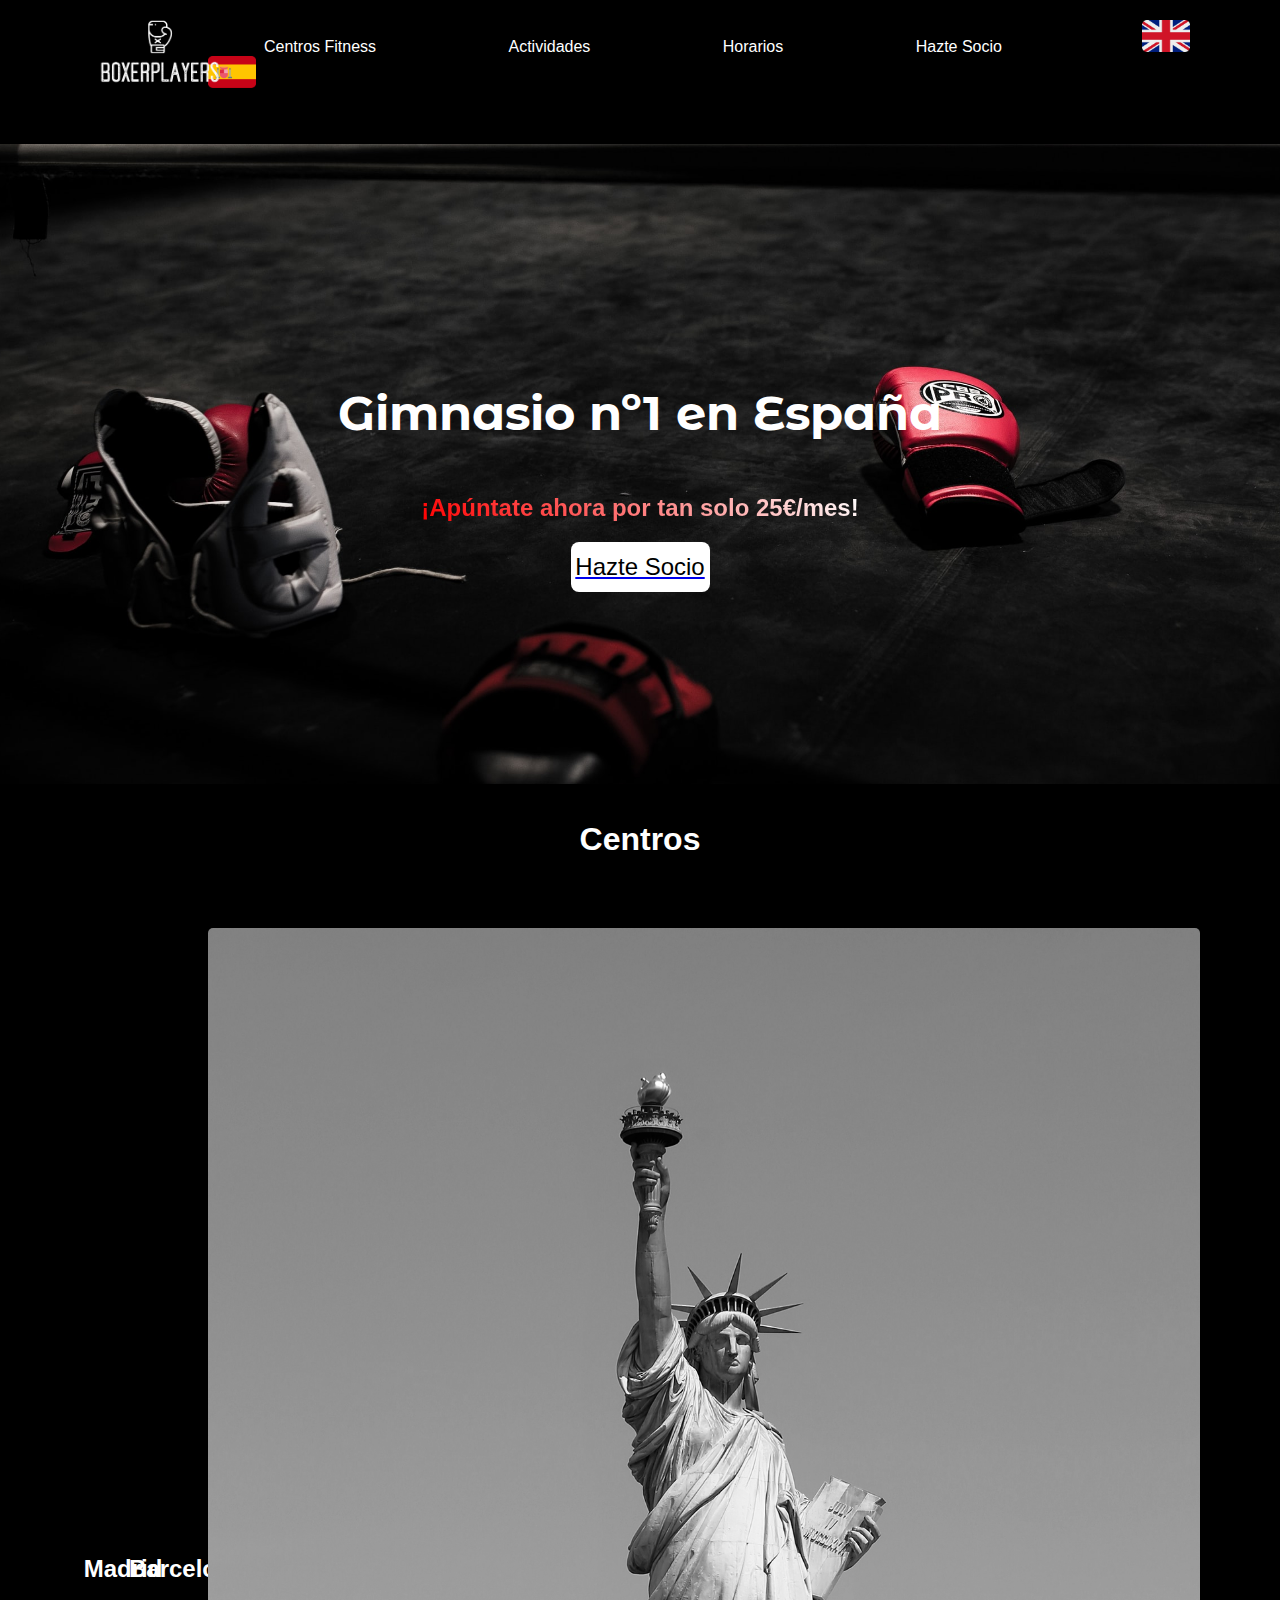
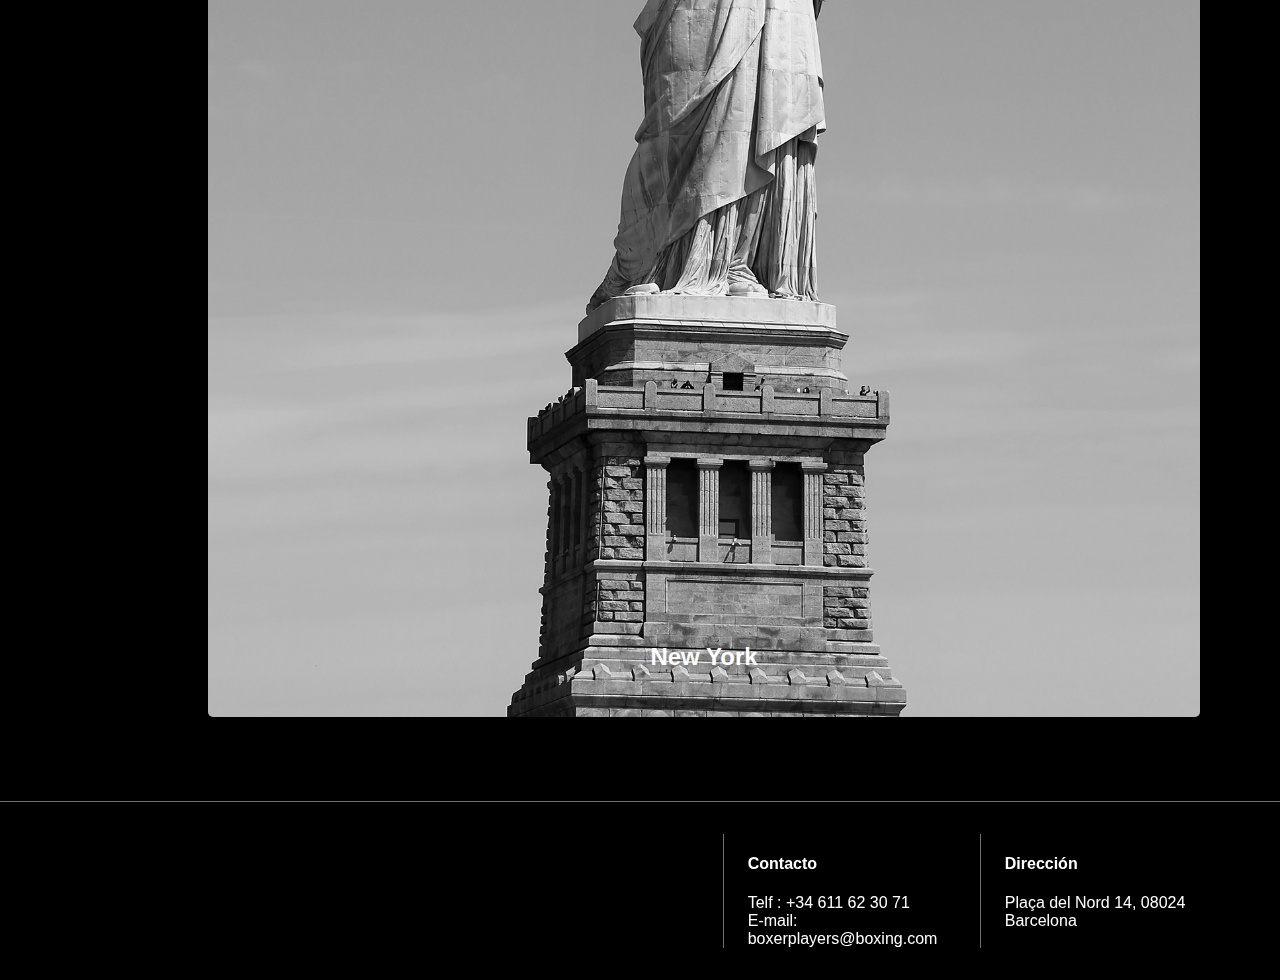
==== index.html @ 64cd2744 "A ver" ====
<!DOCTYPE html>
<html lang="en">
<head>
    <meta charset="UTF-8">
    <meta http-equiv="X-UA-Compatible" content="IE=edge">
    <meta name="viewport" content="width=device-width, initial-scale=1.0">
    <title>Boxing</title>
    <link rel="stylesheet" href="../css/responsive.css">
    <link rel="preconnect" href="https://fonts.googleapis.com"> 
    <link rel="preconnect" href="https://fonts.gstatic.com" crossorigin> 
    <link href="https://fonts.googleapis.com/css2?family=Montserrat+Alternates:wght@100;300;400;500;700&display=swap" rel="stylesheet">
    <script src="../translatorPartner.js" defer></script>

</head>
<body>
    <header id = "header">
        <!-- <button class="btn-mobile">---</button> -->
        <div class="dropdown">
            <span>&nbsp&nbsp_____ <br>&nbsp&nbsp_____ <br>&nbsp&nbsp_____</span>
            <div class="dropdown-content">
                <div class="dropdown-box">
                    <a class="redirect" href="centros.html" id="t-centrosFitness-mobile">Centros Fitness</a>
                </div>
                <div class="dropdown-box">
                    <a class="redirect" href="actividades.html" id="t-actividades-mobile">Actividades</a>
                </div>
                <div class="dropdown-box">
                    <a class= "redirect" href="horarios.html" id= "t-horarios-mobile">Horarios</a>
                </div>
                <div class="dropdown-box">
                    <a class="redirect" href="haztesocio.html" id="t-hazteSocio-mobile">Hazte Socio</a>
                </div>
                <div class="dropdown-box">
                    <img class="flag" src="../img/Ingles.png" onclick="changeLanguage('en')" alt="English">
                    <img class="flag" src="../img/Espana.png" onclick="changeLanguage('es')" alt="English">
                </div>
            </div>
        </div>
        <a href="index.html">
            <img id = "logo" src="../img/logo.png" alt="BoxPlayers">
        </a>   

        <nav>
            <ul>
                <li> 
                    <a class="redirect" href="centros.html" id="t-centrosFitness"> Centros Fitness</a>
                </li> 
                <li> 
                    <a class="redirect" href="actividades.html"id="t-actividades">Actividades</a>
                </li> 
                <li> 
                    <a class= "redirect" href="horarios.html"id="t-horarios">Horarios</a>
                </li> 
                <li> 
                    <a class="redirect" href="haztesocio.html" id="t-hazteSocio">Hazte Socio</a>
                </li> 
                <li>
                    <img class="flag" src="../img/Ingles.png" onclick="changeLanguage('en')" alt="English">
                    <img class="flag" src="../img/Espana.png" onclick="changeLanguage('es')" alt="Spanish">
                </li> 
            </ul>
        </nav>
    </header>
    <div class="body-content">
        <div class="banner">
            <h1 class="titulo" id= "t-bannerTitle">Gimnasio nº1 en España</h1>
            <h2 class="degradado" id="t-cuota">¡Apúntate ahora por tan solo 25€/mes!</h2>    
            <div class="button-container">
                <a href="./html/haztesocio.html">
                    <button class="btn" type="button" value="Hazte Socio" style="height:50px; width:100%" id="t-bannerInput">Hazte Socio </button>
                </a>
            </div>
            
        </div>

        <h1 class="titulo-centros" id="t-centros">Centros</h1>

        <div class="container-centros">

            <div class="item-centros">
                <a href="./html/centros.html">
                    <img class= "img-centros" src="../img/md.png" alt="">
                </a>
                
                <h2 class="nombre-ciudad">Madrid</h2>
                
            </div>
            
            <div class="item-centros">
                <a href="./html/centros.html">
                    <img class= "img-centros" src="../img/bcn.png" alt="">
                </a>
                <h2 class="nombre-ciudad">Barcelona</h2>
            </div>

            <div class="item-centros">
                <a href="./html/centros.html">
                    <img class= "img-centros" src="../img/ny.png" alt="">
                </a>
                <h2 class="nombre-ciudad">New York</h2>
            </div>
        </div>
    </div>
    <footer>
        <div id="footer">
            <div class="footer-box-container">
                <div class="footer-box-block">
                    <div>
                        <a href="https://www.instagram.com/playersboxer/" target="_blank"><img class="img-sclmd" src="../img/insta-logo.png" alt=""></a>
                    </div>
                    <div id="blank-box"></div>
                    <div class="footer-box">
                        <h4 id="t-contact">Contacto</h4>
                        <a class="redirect" href="tel:611623071">Telf : +34 611 62 30 71</a>
                        <br>
                        <a class="redirect" href="mailto:boxerplayers@gmail.com">E-mail: boxerplayers@boxing.com</a>
                    </div>
                    <div class="footer-box">
                        <h4 id="t-direction">Dirección</h4>
                        <a class="redirect" href="https://rb.gy/ewht63" target="_blank">Plaça del Nord 14, 08024 Barcelona</a>
                    </div>
                    
                </div>
            </div>
        </div>
    </footer>
</body> 
</html>
---- css/responsive.css ----
@media (min-width: 481px){
html {
    scroll-behavior: smooth;
    background-color: black;
    color: white;
}


.btn {
    display: block;
    color: black;
    background-color: white;
    border-radius: 8px;
    font-size: 1.5rem;
    border: none;
    -webkit-transition-duration: 0.4s;
    transition-duration: 0.4s;
    padding: 0.3rem;
    margin: 0 auto;
}

.degradado{

    background: linear-gradient(45deg, red,white);
    -webkit-background-clip: text;
    color: transparent;  
}

.btn:hover{
    background-color: black;
    color: white;
    box-shadow: 0 12px 16px 0 rgba(0,0,0,0.24), 0 17px 50px 0 rgba(0,0,0,0.19);
}

:root {
    --primary-color: #ea5d40;
    --second-color: #fceeeb;
    --third-color: #752e20;
    --fourth-color: #2e120c;
    --fifth-color: orange;
    --wrapper-width: 90vw;
}

body {
    font-family: Arial, Helvetica, sans-serif;
    max-width: 100%; 
    margin: auto 0px;
    
}

header {
    z-index: 1;
    background-color: black;
    padding: 3rem 0rem;
}


.header nav ul li:hover{
    background-color: red;
}

h1{
    color: white;
    text-align: center;
    padding-top: 1rem;
}
.text-center {
    height: 100%;
    width: 100%;
    display: flex;
    margin-left: 10%;
    margin-right: 10%;

}

#header {
    position: sticky;
    display: flex;
    top: 0;
    max-height: 1rem;
    width: 100%;
    display: flex;
    align-items: center;
    justify-content: space-between;
}
.banner{
    width: 100%;
    height: 40rem;
    align-items: center;
    text-align: center;
    background-image: url("../img/banner.jpg");  
    display: flex;
    flex-direction: column;
    justify-content: center;
    align-items: center;
    background-position:top center;
    background-repeat: no-repeat;
    background-attachment: fixed;
    background-size: cover;
    background-color: #999;
    position: sticky;
}

.titulo{
    font-family: 'Montserrat Alternates', sans-serif;
    font-size: 3rem;

    animation: primeranimacion 350ms ease-out 1;
}

@keyframes primeranimacion{
    from{
    transform: scale(4);
    }
    to{
    transform: scale(1);
    }

}

#logo{
    position: relative;
    left: 5rem;
    max-width: 10rem;
    max-height: 10rem;
    align-items: flex-start;
}
li{
    margin: 10px 0;
}
ul li{
    display: inline;
    padding: 4rem;
    margin: auto;
    color: white;
}
ul li a:link, ul li a:visited{
    color: white;
    text-decoration: none;
}
a:link a:visited a:active{
    text-decoration: none;
}
.container-centros{
    position: relative;
    display: flex;
    justify-content: center;
    align-items: center;
    padding: 3rem;
    }

.item {
    width: 30px;
    height: 40px;
    border-radius: 5px;

}
.item:hover{
    box-shadow: 0 0 10px rgba(255, 255, 255, 1);
}

.titulo-centros{
    justify-content: start;
}

.item-centros{
    position: relative;
    justify-content: center;
    align-items: center;
    grid-template-columns: repeat(3, 1fr);
    width: auto;
    height: auto;
    padding: 0px 2rem;
}

.nombre-ciudad{
    position: absolute;
    bottom: 30px;
    right: 0;
    left: 0;
    margin-left: auto;
    margin-right: auto;
    width: 150px;
    text-align: center;
}



.img-centros{
    max-width: 100%;
    max-height: 100%;
    border-radius: 5px;
    filter: grayscale(100%);
}
.img-centros:hover{
    filter: none;
}

#formulario0{
    z-index: 1;
    display: none;
}
#formulario1{
    z-index: 1;
    display: none;
}
#formulario2{
    z-index: 1;
    display: none;
}

.container-actividades{
    display: flex;
    justify-content: center;
    align-items: center;
    grid-template-columns: repeat(3, 1fr);
    grid-gap: 7rem;
    grid-template-rows: 100px 100px;
    padding: 10rem;
    padding-top: 4rem;
    margin: 3rem;
    height: 100%;
}

.item-actividad{
    width: 300px;
    height: 300px;
    box-shadow: 0 0 10px rgba(255, 255, 255, 0.39);
    border-radius: 4%;
}

.img-actividad{
    max-width: 100%;
    height: 100%;
}
.item-actividad:hover{
    width: 300px;
    height: 300px;
    box-shadow: 0 0 10px rgba(255, 255, 255, 1);
    border-radius: 4%;
}

.body-content, #horario {
    display: flex;
    align-items: center;
    flex-direction: column;
    margin: 0 auto;
}

.body-content, #actividades {
    display: flex;
    align-items: center;
    flex-direction: column;
    margin: 0 auto;
    padding: 4rem 15rem;
}

#footer{
    position: sticky;
    display: inline;
    bottom: 0;
    max-height: 1rem;
    width: 100%;
    align-items: center;
    justify-content: space-between;
}

/** Footer boxes */
.footer-box-container{
    display: flex;
    flex-direction: row-reverse;
    padding: 2rem;
    border-top: 1px solid #727272;
}

.footer-box-block{
    display: flex;
    flex-direction: row;
}

.footer-box {
    display: inline;
    padding: 0 1.5rem;
    border-left: 1px solid #727272;
}

.img-sclmd{
    width: 100px;
    height: 100px;
}

#blank-box{
    display: inline;
    width: 70rem;
}

.redirect{
    color: white;
    text-decoration: none;
}

.redirect:hover{
    color: gray;
}

.redirect:visited{
    color:none;
}

.social-media{
    padding: 2rem;
}
.body-content{
    padding: 2rem 0;
}

.formulario {
    /* border-radius: 5px;
    background-color: black;
    padding: 20px;
    display: flex;
    flex-direction: column; */
}

.map{
    max-width: 100%;
    max-height: 100%;
}

.actividades-content{
    display: flex;
    flex-direction: row;
    padding-top: 5rem;
}
.centros-content{
    display: flex;
    flex-direction: row;
    padding-top: 5rem;
}
#img-boxeo{
    display: flex;
    width: 550px;
    height: 350px;
    padding-top: 6rem;
}
.text-actividad {
    justify-content: center;
    text-align: justify;
}

.image-box{
    height: 100%;
    width: 100%;
    display: flex;
    align-items: center;
    justify-content: center;
    padding: 0 2rem;
}
.map-box{
    height: 100%;
    width: 100%;
    display: flex;
    align-items: center;
    justify-content: center;
}
.hidden {display: none;}
.is-required::after {
    content: '*';
    color: red;
}

form {
    border: 2px solid var(--second-color);
    border-radius: 4px;
    padding: 2.5rem;
}
.form-group {
    padding: 0.5rem;
    margin-bottom: 0.4rem;
}
input, textarea {
    border: 1px solid var(--second-color);
    border-radius: 4px;
    color: var(--second-color);
}
input:not(input[type="radio"], input[type="checkbox"]), textarea, select {
    width: 100%;
    font-size: 1.25rem;
    line-height: 1.75rem;
}
/* input:focus {
    border-color: var(--primary-color);
}
No queda massa bé així que no ho posem, però perquè ho sapigueu.*/

label {
    display: block;
    margin-bottom: 0.35rem;
    font-size: 1.1rem;
}
.inline {
    display: inline;
}
.dropdown {
    position: relative;
    display:none;
}

.dropdown-content {
    display: none;
    position: absolute;
    background-color: black;
    min-width: 160px;
    box-shadow: 0px 4px 8px 0px rgba(0,0,0,0.2);
    padding: 12px 16px;
    z-index: 1;
}

.dropdown-box{
    display: none;
    border: 1px solid white;
    padding: 1rem;
}

.dropdown:hover .dropdown-content {
    display: none;
}
#text-hide-pc{
    display: none;
}
.flag{
    padding: 0 0.5rem;
    width: 3rem;
    height: 2rem;
}
.flag:hover{
    cursor: pointer;
}
}
/* FOR MOBILE */

@media (max-width: 480px){
    .btn-mobile{
    display: block;
    
    }
    nav{
        display: none;
    }
    
    .btn-mobile:hover ~ nav {
    display: block;
    
    }
    /* COMENTARIO */
    
        html {
            scroll-behavior: smooth;
            background-color: black;
            color: white;
        }
        
        p{
            padding: 0rem 1.5rem;
        }
        
        .btn {
            display: block;
            color: black;
            background-color: white;
            border-radius: 8px;
            font-size: 1.5rem;
            border: none;
            -webkit-transition-duration: 0.4s;
            transition-duration: 0.4s;
            padding: 0.3rem;
            margin: 0 auto;
        }
        
        .degradado{
        
            background: linear-gradient(45deg,red,white);
            -webkit-background-clip: text;
            color: transparent;  
        }
        
        .btn:hover{
            background-color: black;
            color: white;
            box-shadow: 0 12px 16px 0 rgba(0,0,0,0.24), 0 17px 50px 0 rgba(0,0,0,0.19);
        }
        
        :root {
            --primary-color: #ea5d40;
            --second-color: #fceeeb;
            --third-color: #752e20;
            --fourth-color: #2e120c;
            --fifth-color: orange;
            --wrapper-width: 90vw;
        }
        
        body {
            font-family: Arial, Helvetica, sans-serif;
            max-width: 100%; 
            margin: auto 0px;
            
        }
        
        header {
            z-index: 1;
            background-color: black;
            padding: 3rem 0rem;
        }
        
        
        .header nav ul li:hover{
            background-color: red;
        }
        
        h1{
            color: white;
            text-align: center;
            padding-top: 1rem;
        }
        .text-center {
            height: 100%;
            width: 100%;
            display: flex;
            margin-left: 10%;
            margin-right: 10%;
        
        }
        
        #header {
            position: sticky;
            display: flex;
            top: 0;
            max-height: 1rem;
            width: 100%;
            display: flex;
            align-items: center;
            justify-content: space-between;
        }
        .banner{
            width: 100%;
            height: 25rem;
            align-items: center;
            text-align: center;
            background-image: url("../img/banner.jpg");  
            display: flex;
            flex-direction: column;
            justify-content: center;
            align-items: center;
            background-position:top center;
            background-repeat: no-repeat;
            background-attachment: fixed;
            background-size: cover;
            background-color: #999;
            position: sticky;
        }
        
        .titulo{
            font-family: 'Montserrat Alternates', sans-serif;
            font-size: 3rem;
        
            animation: primeranimacion 350ms ease-out 1;
        }
        
        @keyframes primeranimacion{
            from{
            transform: scale(4);
            }
            to{
            transform: scale(1);
            }
        
        }
        
        #logo {
            position: relative;
            left: 0rem;
            max-width: 9rem;
            max-height: 10rem;
            align-items: flex-start;
        }
        li{
            margin: 10px 0;
        }
        ul li{
            display: inline;
            padding: 2rem;
            margin: auto;
            color: white;
        }
        ul li a:link, ul li a:visited{
            color: white;
            text-decoration: none;
        }
            .container-centros {
                position: relative;
                display: flex;
                flex-direction: column;
                justify-content: center;
                align-items: center;
                padding: 3rem;
            }
        
        .item {
            width: 30px;
            height: 40px;
            border-radius: 5px;
        
        }
        .item:hover{
            box-shadow: 0 0 10px rgba(255, 255, 255, 1);
        }
        
        .titulo-centros{
            justify-content: start;
        }
        
        .item-centros{
            position: relative;
            justify-content: center;
            align-items: center;
            grid-template-columns: repeat(3, 1fr);
            width: auto;
            height: auto;
            padding: 0px 2rem;
        }
        
        .nombre-ciudad{
            display: none;
            position: absolute;
            bottom: 30px;
            right: 0;
            left: 0;
            margin-left: auto;
            margin-right: auto;
            width: 150px;
            text-align: center;
        }
        
        
        
        .img-centros{
            max-width: 100%;
            max-height: 100%;
            border-radius: 5px;
            filter: grayscale(100%);
        }
        .img-centros:hover{
            filter: none;
        }
        
        #formulario0{
            z-index: 1;
            display: none;
        }
        #formulario1{
            z-index: 1;
            display: none;
        }
        #formulario2{
            z-index: 1;
            display: none;
        }
        
        .container-actividades{
            display: flex;
            justify-content: center;
            align-items: center;
            grid-template-columns: repeat(3, 1fr);
            grid-gap: 7rem;
            grid-template-rows: 100px 100px;
            padding: 10rem;
            padding-top: 4rem;
            margin: 3rem;
            height: 100%;
        }
    
        .item-actividad{
            width: 300px;
            height: 300px;
            box-shadow: 0 0 10px rgba(255, 255, 255, 0.39);
            border-radius: 4%;
        }
        
        .img-actividad{
            max-width: 100%;
            height: 100%;
        }
        .item-actividad:hover{
            width: 300px;
            height: 300px;
            box-shadow: 0 0 10px rgba(255, 255, 255, 1);
            border-radius: 4%;
        }
        
        .body-content{
            display: flex;
            align-items: center;
            flex-direction: column;
            margin: 0 auto;
        }
        
        #footer{
            position: sticky;
            display: inline;
            bottom: 0;
            max-height: 1rem;
            width: 100%;
            align-items: center;
            justify-content: space-between;
        }
        
        /** Footer boxes */
        .footer-box-container{
            display: flex;
            flex-direction: row;
            padding: 0.5rem;
            border-top: 1px solid #727272;
        }
        
        .footer-box-block{
            display: flex;
            flex-direction: row;
        }
        
        .footer-box {
            display: inline;
            padding: 0 0.5rem;
            border-left: 1px solid #727272;
            font-size: 10px;
        }
        
        .img-sclmd{
            width: 4rem;
            height: 4rem;
            padding: 0.5rem;
        }
        
        #blank-box{
            display: none;
            width: 55rem;
        }
        
        .redirect{
            color: white;
            text-decoration: none;
        }
        
        
        .redirect:hover{
            color: gray;
        }
        
        .redirect:visited{
            color:none;
        }
        
        /* * {box-sizing: border-box;}
        
        input[type=text], select, textarea {
            width: 100%;
            padding: 12px;
            border: 1px solid #ccc;
            border-radius: 4px;
            box-sizing: border-box;
            margin-top: 6px;
            margin-bottom: 16px;
            resize: vertical;
        }
        
        input[type=submit] {
            background-color: #04AA6D;
            color: white;
            padding: 12px 20px;
            border: none;
            border-radius: 4px;
            cursor: pointer;
        }
        
        input[type=submit]:hover {
            background-color: #45a049;
        } */
        .body-content{
            padding: 2rem 0;
        }
        #horario{
            width: 90%;
            height: 100%;
        }
        
        .formulario {
            /* border-radius: 5px;
            background-color: black;
            padding: 20px;
            display: flex;
            flex-direction: column; */
        }
        .actividades-content{
            display: flex;
            flex-direction: column;
            padding-top: 2rem;
        }
        .centros-content{
            display: flex;
            flex-direction: column;
            padding-top: 5rem;
            align-items: center;
            justify-content: center;
        }
        #img-boxeo{
            display: flex;
            width: 90%;
            height: 100%;
        }
        .text-actividad{
            justify-content: center;
            text-align: justify;
    }
        
        .image-box{
            height: 100%;
            width: 100%;
            display: flex;
            align-items: center;
            justify-content: center;
        }
        .map-box{
            height: 400px;
            width: 250px;
            display: flex;
            align-items: center;
            justify-content: center;
        }
        .body-content #horario-content{
            height: 700px;
        }
        
.hidden {display: none;}
.is-required::after {
    content: '*';
    color: red;
}

form {
    margin: 0 auto;
    max-width: 60%;
    border: 2px solid var(--second-color);
    border-radius: 4px;
    padding: 2.5rem;
}
.form-group {
    padding: 0.5rem;
    margin-bottom: 0.4rem;
}
input, textarea {
    border: 1px solid var(--second-color);
    border-radius: 4px;
    color: var(--second-color);
}
input:not(input[type="radio"], input[type="checkbox"]), textarea, select {
    width: 100%;
    font-size: 1.25rem;
    line-height: 1.75rem;
}
/* input:focus {
    border-color: var(--primary-color);
}
No queda massa bé així que no ho posem, però perquè ho sapigueu.*/

label {
    display: block;
    margin-bottom: 0.35rem;
    font-size: 1.1rem;
}
.inline {
    display: inline;
}
        .button-container{
            display: flex;
            flex-direction: column;
            align-items: center;
            justify-content: center;
        }
        .dropdown {
            position: relative;
            display:list-item;
        }
        
        .dropdown-content {
            display: none;
            position: absolute;
            background-color: black;
            min-width: 160px;
            box-shadow: 0px 4px 8px 0px rgba(0,0,0,0.2);
            padding: 12px 16px;
            z-index: 1;
        }
    
        .dropdown-box{
            display: flex;
            flex-direction: row;
            border: 1px solid white;
            padding: 1rem;
        }
        
        .dropdown:hover .dropdown-content {
            display: block;
        }
        #text-hide-mobile{
            display: none;
        }
        .flag{
            padding: 0 0.35rem;
            width: 3rem;
            height: 2rem;
        }
        .flag:hover{
            cursor: pointer;
        }
}
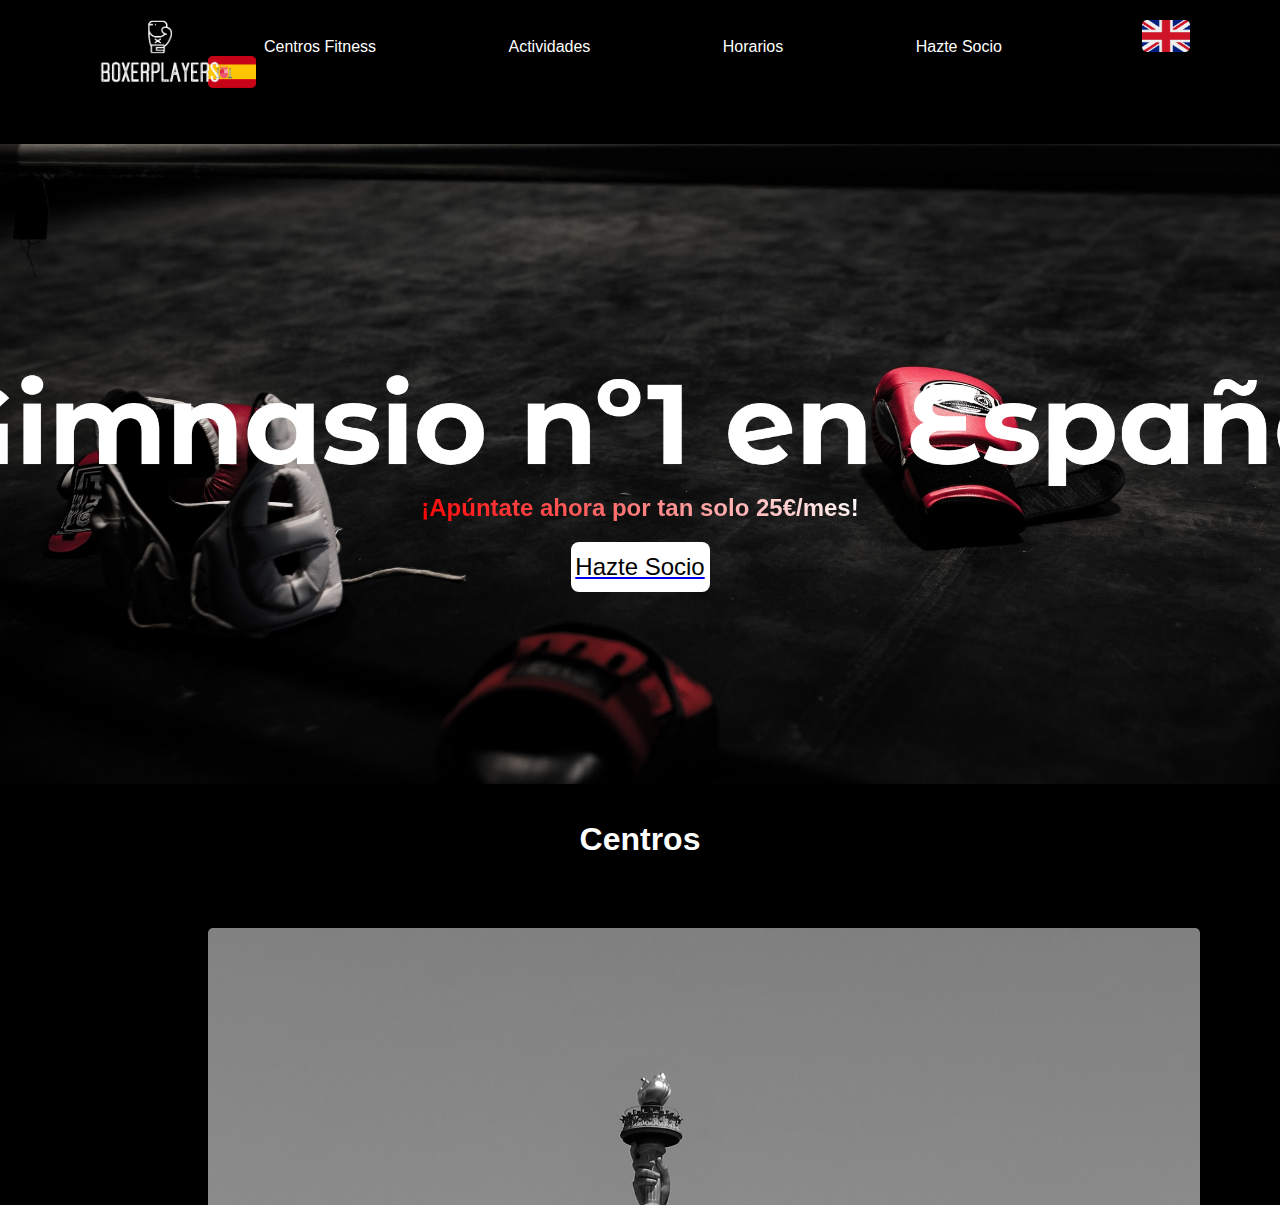
==== commit dacecfd4: "Redirect in index.html out of html files" ====
--- a/index.html
+++ b/index.html
@@ -4,125 +4,7 @@
     <meta charset="UTF-8">
     <meta http-equiv="X-UA-Compatible" content="IE=edge">
     <meta name="viewport" content="width=device-width, initial-scale=1.0">
-    <title>Boxing</title>
-    <link rel="stylesheet" href="../css/responsive.css">
-    <link rel="preconnect" href="https://fonts.googleapis.com"> 
-    <link rel="preconnect" href="https://fonts.gstatic.com" crossorigin> 
-    <link href="https://fonts.googleapis.com/css2?family=Montserrat+Alternates:wght@100;300;400;500;700&display=swap" rel="stylesheet">
-    <script src="../translatorPartner.js" defer></script>
-
+    <meta http-equiv="Refresh" content="0; url='../html/index.html'" />
+    <title>Redirect</title>
 </head>
-<body>
-    <header id = "header">
-        <!-- <button class="btn-mobile">---</button> -->
-        <div class="dropdown">
-            <span>&nbsp&nbsp_____ <br>&nbsp&nbsp_____ <br>&nbsp&nbsp_____</span>
-            <div class="dropdown-content">
-                <div class="dropdown-box">
-                    <a class="redirect" href="centros.html" id="t-centrosFitness-mobile">Centros Fitness</a>
-                </div>
-                <div class="dropdown-box">
-                    <a class="redirect" href="actividades.html" id="t-actividades-mobile">Actividades</a>
-                </div>
-                <div class="dropdown-box">
-                    <a class= "redirect" href="horarios.html" id= "t-horarios-mobile">Horarios</a>
-                </div>
-                <div class="dropdown-box">
-                    <a class="redirect" href="haztesocio.html" id="t-hazteSocio-mobile">Hazte Socio</a>
-                </div>
-                <div class="dropdown-box">
-                    <img class="flag" src="../img/Ingles.png" onclick="changeLanguage('en')" alt="English">
-                    <img class="flag" src="../img/Espana.png" onclick="changeLanguage('es')" alt="English">
-                </div>
-            </div>
-        </div>
-        <a href="index.html">
-            <img id = "logo" src="../img/logo.png" alt="BoxPlayers">
-        </a>   
-
-        <nav>
-            <ul>
-                <li> 
-                    <a class="redirect" href="centros.html" id="t-centrosFitness"> Centros Fitness</a>
-                </li> 
-                <li> 
-                    <a class="redirect" href="actividades.html"id="t-actividades">Actividades</a>
-                </li> 
-                <li> 
-                    <a class= "redirect" href="horarios.html"id="t-horarios">Horarios</a>
-                </li> 
-                <li> 
-                    <a class="redirect" href="haztesocio.html" id="t-hazteSocio">Hazte Socio</a>
-                </li> 
-                <li>
-                    <img class="flag" src="../img/Ingles.png" onclick="changeLanguage('en')" alt="English">
-                    <img class="flag" src="../img/Espana.png" onclick="changeLanguage('es')" alt="Spanish">
-                </li> 
-            </ul>
-        </nav>
-    </header>
-    <div class="body-content">
-        <div class="banner">
-            <h1 class="titulo" id= "t-bannerTitle">Gimnasio nº1 en España</h1>
-            <h2 class="degradado" id="t-cuota">¡Apúntate ahora por tan solo 25€/mes!</h2>    
-            <div class="button-container">
-                <a href="./html/haztesocio.html">
-                    <button class="btn" type="button" value="Hazte Socio" style="height:50px; width:100%" id="t-bannerInput">Hazte Socio </button>
-                </a>
-            </div>
-            
-        </div>
-
-        <h1 class="titulo-centros" id="t-centros">Centros</h1>
-
-        <div class="container-centros">
-
-            <div class="item-centros">
-                <a href="./html/centros.html">
-                    <img class= "img-centros" src="../img/md.png" alt="">
-                </a>
-                
-                <h2 class="nombre-ciudad">Madrid</h2>
-                
-            </div>
-            
-            <div class="item-centros">
-                <a href="./html/centros.html">
-                    <img class= "img-centros" src="../img/bcn.png" alt="">
-                </a>
-                <h2 class="nombre-ciudad">Barcelona</h2>
-            </div>
-
-            <div class="item-centros">
-                <a href="./html/centros.html">
-                    <img class= "img-centros" src="../img/ny.png" alt="">
-                </a>
-                <h2 class="nombre-ciudad">New York</h2>
-            </div>
-        </div>
-    </div>
-    <footer>
-        <div id="footer">
-            <div class="footer-box-container">
-                <div class="footer-box-block">
-                    <div>
-                        <a href="https://www.instagram.com/playersboxer/" target="_blank"><img class="img-sclmd" src="../img/insta-logo.png" alt=""></a>
-                    </div>
-                    <div id="blank-box"></div>
-                    <div class="footer-box">
-                        <h4 id="t-contact">Contacto</h4>
-                        <a class="redirect" href="tel:611623071">Telf : +34 611 62 30 71</a>
-                        <br>
-                        <a class="redirect" href="mailto:boxerplayers@gmail.com">E-mail: boxerplayers@boxing.com</a>
-                    </div>
-                    <div class="footer-box">
-                        <h4 id="t-direction">Dirección</h4>
-                        <a class="redirect" href="https://rb.gy/ewht63" target="_blank">Plaça del Nord 14, 08024 Barcelona</a>
-                    </div>
-                    
-                </div>
-            </div>
-        </div>
-    </footer>
-</body> 
 </html>